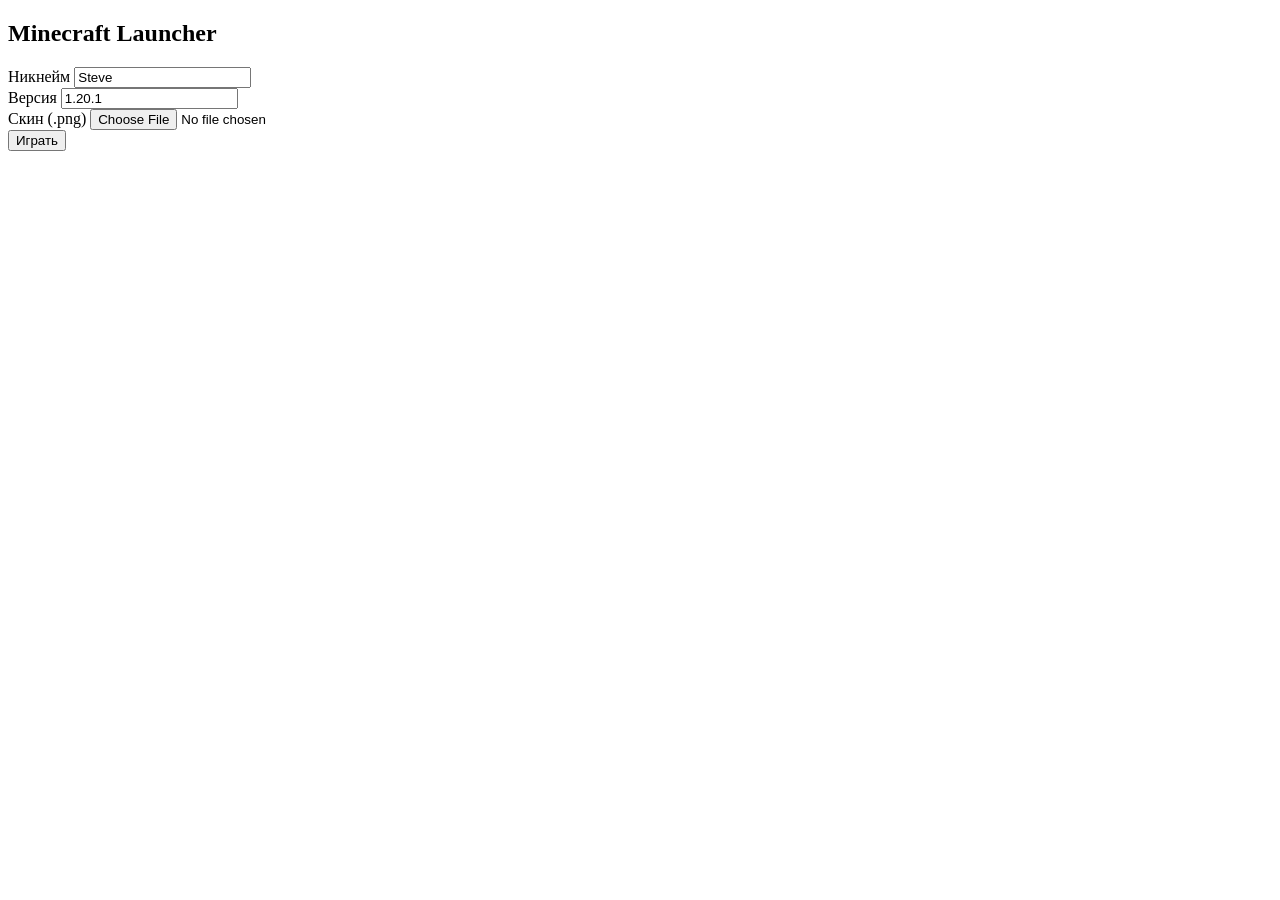
==== ui/index.html @ b1791581 "1.0.1 (21)" ====
<!DOCTYPE html>
<html lang="ru">
<head>
  <meta charset="UTF-8" />
  <meta name="viewport" content="width=device-width, initial-scale=1.0" />
  <title>Minecraft Launcher PoC</title>
  <link rel="stylesheet" href="style.css" />
</head>
<body>
  <div class="card">
    <h2>Minecraft Launcher</h2>
    
    <div class="form-group">
      <label for="nickname">Никнейм</label>
      <input type="text" id="nickname" placeholder="Steve" value="Steve" />
    </div>

    <div class="form-group">
      <label for="version">Версия</label>
      <input type="text" id="version" placeholder="1.20.1" value="1.20.1" />
    </div>

    <div class="form-group">
      <label for="skin">Скин (.png)</label>
      <input type="file" id="skin" accept=".png" />
    </div>

    <button id="launch-btn">Играть</button>
    <div id="status" class="status"></div>
  </div>

  <script>
    const { invoke } = window.__TAURI__.tauri;

    document.getElementById('launch-btn').addEventListener('click', async () => {
      const nickname = document.getElementById('nickname').value;
      const version = document.getElementById('version').value;
      const statusEl = document.getElementById('status');

      statusEl.textContent = 'Запуск...';
      statusEl.className = 'status';

      // Дефолтные пути для теста (подставь свои при необходимости)
      // Windows: C:/Users/ИМЯ/AppData/Roaming/.minecraft
      // Linux: /home/ИМЯ/.minecraft
      const gameDir = 'C:/Users/User/AppData/Roaming/.minecraft'; 
      const javaPath = 'java'; // Название команды или полный путь к java.exe

      try {
        const response = await invoke('launch_game', {
          nickname,
          version,
          gameDir,
          javaPath
        });
        statusEl.textContent = response;
        statusEl.classList.add('success');
      } catch (err) {
        statusEl.textContent = err;
        statusEl.classList.add('error');
      }
    });
  </script>
</body>
</html>
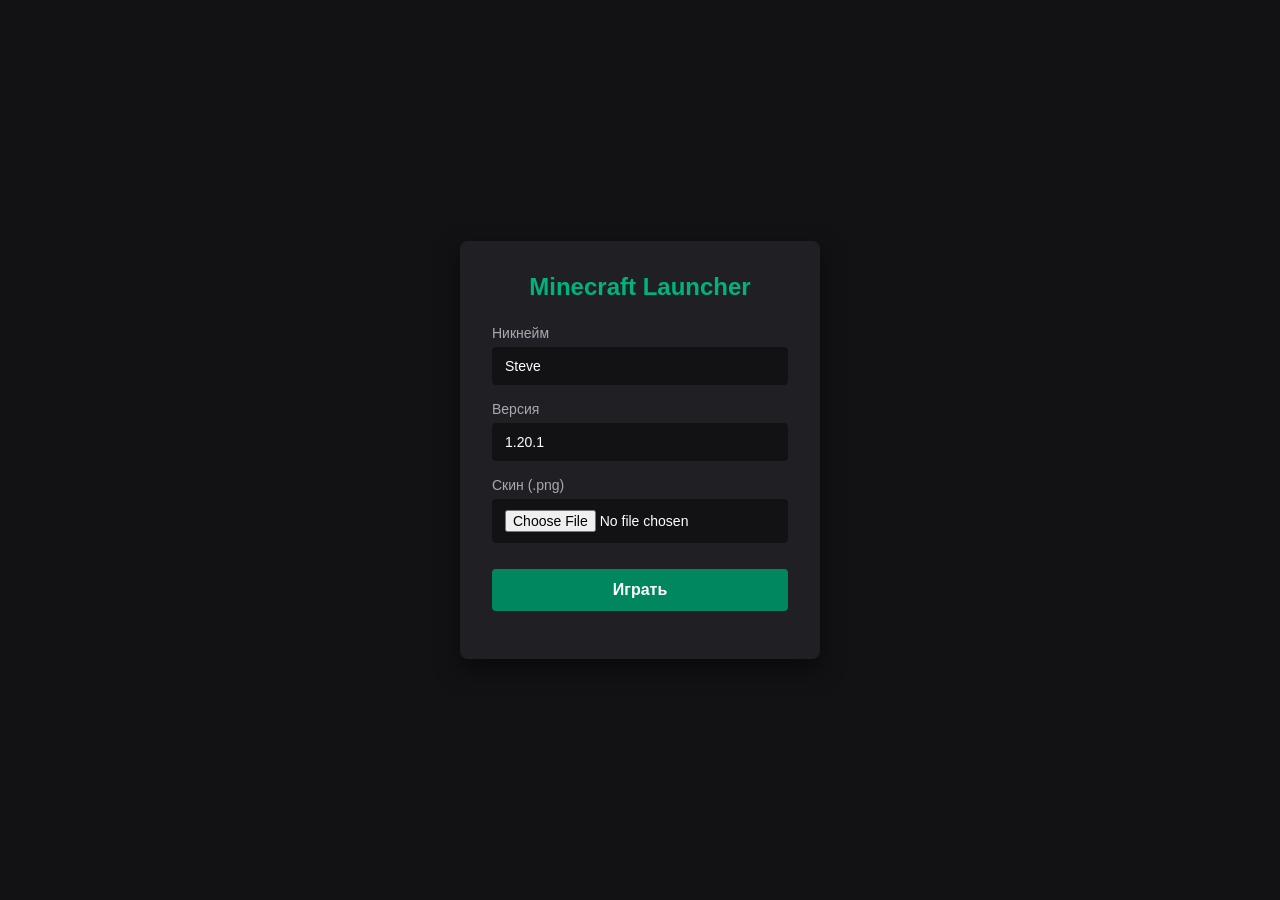
==== commit 119581d7: "1.0.1 (26)" ====
--- a/ui/index.html
+++ b/ui/index.html
@@ -36,15 +36,15 @@
       const nickname = document.getElementById('nickname').value;
       const version = document.getElementById('version').value;
       const statusEl = document.getElementById('status');
-
+    
       statusEl.textContent = 'Запуск...';
       statusEl.className = 'status';
 
       // Дефолтные пути для теста (подставь свои при необходимости)
       // Windows: C:/Users/ИМЯ/AppData/Roaming/.minecraft
       // Linux: /home/ИМЯ/.minecraft
-      const gameDir = 'C:/Users/User/AppData/Roaming/.minecraft'; 
-      const javaPath = 'java'; // Название команды или полный путь к java.exe
+        const gameDir = '~/.minecraft'; 
+        const javaPath = 'java'; // Будет использовать системную Java из /usr/bin/java
 
       try {
         const response = await invoke('launch_game', {
--- a/ui/style.css
+++ b/ui/style.css
@@ -0,0 +1,83 @@
+* {
+  box-sizing: border-box;
+  margin: 0;
+  padding: 0;
+  font-family: -apple-system, BlinkMacSystemFont, 'Segoe UI', Roboto, sans-serif;
+}
+
+body {
+  background-color: #121214;
+  color: #e1e1e6;
+  display: flex;
+  justify-content: center;
+  align-items: center;
+  height: 100vh;
+}
+
+.card {
+  background: #202024;
+  padding: 32px;
+  border-radius: 8px;
+  width: 100%;
+  max-width: 360px;
+  box-shadow: 0 10px 25px rgba(0, 0, 0, 0.5);
+}
+
+h2 {
+  margin-bottom: 24px;
+  text-align: center;
+  color: #00b37e;
+}
+
+.form-group {
+  margin-bottom: 16px;
+}
+
+label {
+  display: block;
+  font-size: 14px;
+  margin-bottom: 6px;
+  color: #a8a8b3;
+}
+
+input[type="text"], input[type="file"] {
+  width: 100%;
+  padding: 10px 12px;
+  border-radius: 4px;
+  border: 1px solid #121214;
+  background: #121214;
+  color: #fff;
+  font-size: 14px;
+  outline: none;
+}
+
+input[type="text"]:focus {
+  border-color: #00b37e;
+}
+
+button {
+  width: 100%;
+  padding: 12px;
+  margin-top: 10px;
+  border: none;
+  border-radius: 4px;
+  background: #00875f;
+  color: #fff;
+  font-weight: bold;
+  font-size: 16px;
+  cursor: pointer;
+  transition: background 0.2s;
+}
+
+button:hover {
+  background: #00b37e;
+}
+
+.status {
+  margin-top: 16px;
+  font-size: 14px;
+  text-align: center;
+}
+
+.status.success { color: #00b37e; }
+.status.error { color: #f75a68; }
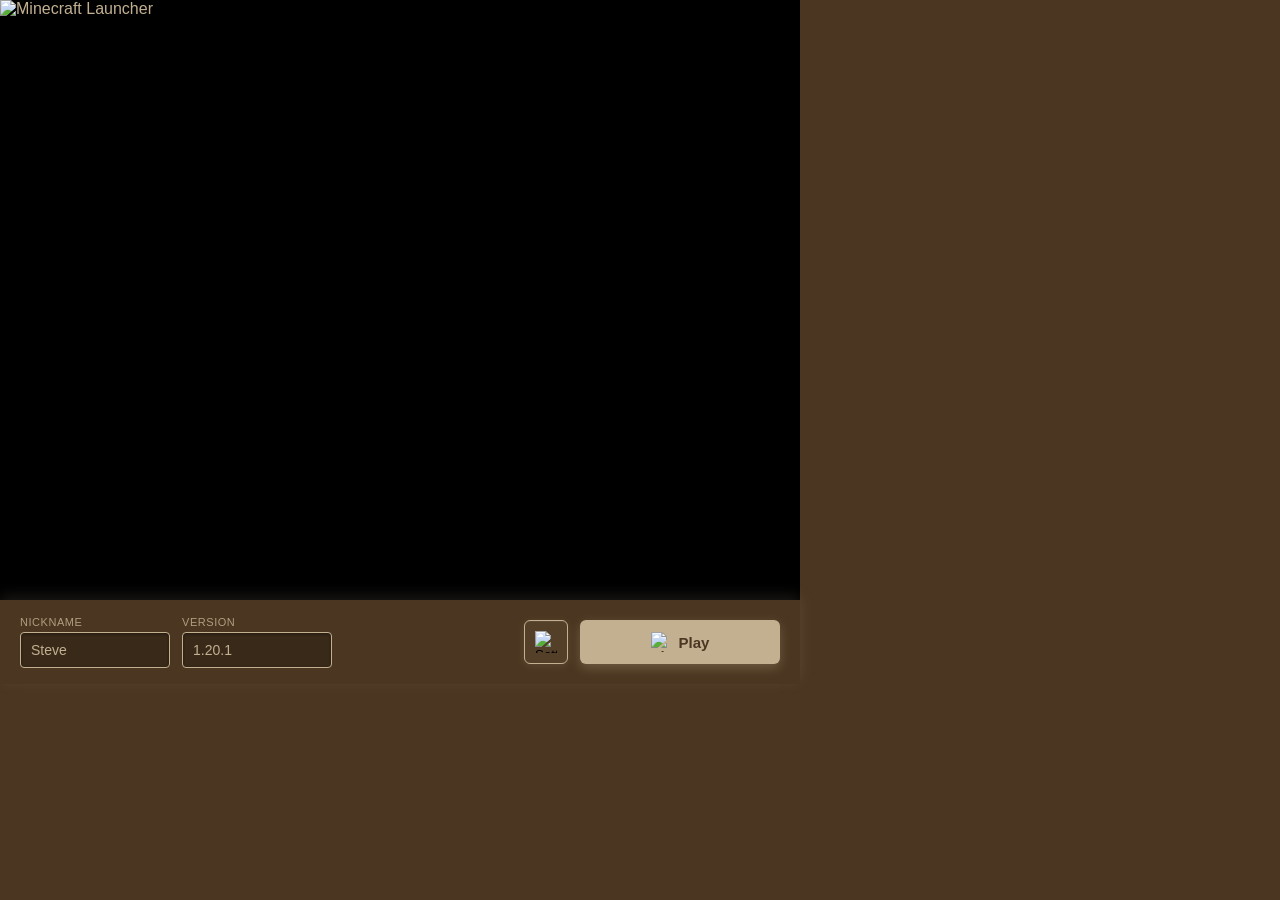
==== commit bf1502d1: "1.0.1 (32)" ====
--- a/ui/index.html
+++ b/ui/index.html
@@ -1,50 +1,61 @@
 <!DOCTYPE html>
-<html lang="ru">
+<html lang="en">
 <head>
   <meta charset="UTF-8" />
   <meta name="viewport" content="width=device-width, initial-scale=1.0" />
-  <title>Minecraft Launcher PoC</title>
+  <title>Minecraft Launcher</title>
   <link rel="stylesheet" href="style.css" />
 </head>
 <body>
-  <div class="card">
-    <h2>Minecraft Launcher</h2>
-    
-    <div class="form-group">
-      <label for="nickname">Никнейм</label>
-      <input type="text" id="nickname" placeholder="Steve" value="Steve" />
+  <div class="app">
+    <div class="banner">
+      <img src="img/banner.png" alt="Minecraft Launcher" />
     </div>
 
-    <div class="form-group">
-      <label for="version">Версия</label>
-      <input type="text" id="version" placeholder="1.20.1" value="1.20.1" />
+    <div class="controls">
+      <div class="field">
+        <label for="nickname">Nickname</label>
+        <input type="text" id="nickname" placeholder="Steve" value="Steve" />
+      </div>
+
+      <div class="field">
+        <label for="version">Version</label>
+        <input type="text" id="version" placeholder="1.20.1" value="1.20.1" />
+      </div>
+
+      <div class="spacer"></div>
+
+      <button id="settings-btn" class="icon-btn" title="Settings">
+        <img src="img/settings.png" alt="Settings" />
+      </button>
+
+      <button id="launch-btn" class="play-btn">
+        <img src="img/play.png" alt="Play" />
+        <span>Play</span>
+      </button>
     </div>
 
-    <div class="form-group">
-      <label for="skin">Скин (.png)</label>
-      <input type="file" id="skin" accept=".png" />
-    </div>
-
-    <button id="launch-btn">Играть</button>
     <div id="status" class="status"></div>
   </div>
 
   <script>
-    const { invoke } = window.__TAURI__.tauri;
+    const { invoke } = window.__TAURI__.core;
+
+    document.getElementById('settings-btn').addEventListener('click', () => {
+      // TODO: open settings window here later
+      console.log('Settings clicked');
+    });
 
     document.getElementById('launch-btn').addEventListener('click', async () => {
       const nickname = document.getElementById('nickname').value;
       const version = document.getElementById('version').value;
       const statusEl = document.getElementById('status');
-    
-      statusEl.textContent = 'Запуск...';
+
+      statusEl.textContent = 'Launching...';
       statusEl.className = 'status';
 
-      // Дефолтные пути для теста (подставь свои при необходимости)
-      // Windows: C:/Users/ИМЯ/AppData/Roaming/.minecraft
-      // Linux: /home/ИМЯ/.minecraft
-        const gameDir = '~/.minecraft'; 
-        const javaPath = 'java'; // Будет использовать системную Java из /usr/bin/java
+      const gameDir = '~/.minecraft';
+      const javaPath = 'java';
 
       try {
         const response = await invoke('launch_game', {
--- a/ui/style.css
+++ b/ui/style.css
@@ -1,3 +1,9 @@
+:root {
+  --dark: #4B3621;
+  --light: #C3B091;
+  --accent: #FFFF00;
+}
+
 * {
   box-sizing: border-box;
   margin: 0;
@@ -5,79 +11,140 @@
   font-family: -apple-system, BlinkMacSystemFont, 'Segoe UI', Roboto, sans-serif;
 }
 
-body {
-  background-color: #121214;
-  color: #e1e1e6;
-  display: flex;
-  justify-content: center;
-  align-items: center;
-  height: 100vh;
+html, body {
+  background-color: var(--dark);
+  color: var(--light);
+  overflow: hidden;
 }
 
-.card {
-  background: #202024;
-  padding: 32px;
-  border-radius: 8px;
-  width: 100%;
-  max-width: 360px;
-  box-shadow: 0 10px 25px rgba(0, 0, 0, 0.5);
+.app {
+  width: 800px;
+  display: flex;
+  flex-direction: column;
 }
 
-h2 {
-  margin-bottom: 24px;
-  text-align: center;
-  color: #00b37e;
+.banner {
+  width: 800px;
+  height: 600px;
+  overflow: hidden;
+  background: #000; /* заглушка, пока нет картинки */
 }
 
-.form-group {
-  margin-bottom: 16px;
+.banner img {
+  width: 100%;
+  height: 100%;
+  object-fit: cover;
+  display: block;
 }
 
-label {
-  display: block;
-  font-size: 14px;
-  margin-bottom: 6px;
-  color: #a8a8b3;
+.controls {
+  display: flex;
+  align-items: center;
+  gap: 12px;
+  padding: 16px 20px;
+  background: var(--dark);
+  box-shadow: 0 -4px 14px rgba(195, 176, 145, 0.15);
 }
 
-input[type="text"], input[type="file"] {
-  width: 100%;
-  padding: 10px 12px;
+.field {
+  display: flex;
+  flex-direction: column;
+  gap: 4px;
+}
+
+.field label {
+  font-size: 11px;
+  text-transform: uppercase;
+  letter-spacing: 0.05em;
+  color: var(--light);
+  opacity: 0.85;
+}
+
+.field input {
+  width: 150px;
+  padding: 9px 10px;
   border-radius: 4px;
-  border: 1px solid #121214;
-  background: #121214;
-  color: #fff;
+  border: 1px solid var(--light);
+  background: rgba(0, 0, 0, 0.25);
+  color: var(--light);
   font-size: 14px;
   outline: none;
+  box-shadow: inset 0 1px 3px rgba(0, 0, 0, 0.4);
+  transition: box-shadow 0.2s, border-color 0.2s;
 }
 
-input[type="text"]:focus {
-  border-color: #00b37e;
+.field input:focus {
+  border-color: var(--accent);
+  box-shadow: 0 0 0 2px rgba(255, 255, 0, 0.25);
 }
 
-button {
-  width: 100%;
-  padding: 12px;
-  margin-top: 10px;
-  border: none;
-  border-radius: 4px;
-  background: #00875f;
-  color: #fff;
-  font-weight: bold;
-  font-size: 16px;
-  cursor: pointer;
-  transition: background 0.2s;
+.spacer {
+  flex: 1;
 }
 
-button:hover {
-  background: #00b37e;
+.icon-btn {
+  width: 44px;
+  height: 44px;
+  border-radius: 6px;
+  border: 1px solid var(--light);
+  background: rgba(195, 176, 145, 0.08);
+  display: flex;
+  align-items: center;
+  justify-content: center;
+  cursor: pointer;
+  box-shadow: 0 2px 8px rgba(195, 176, 145, 0.15),
+              inset 0 1px 0 rgba(255, 255, 255, 0.05);
+  transition: background 0.2s, box-shadow 0.2s;
+}
+
+.icon-btn img {
+  width: 22px;
+  height: 22px;
+}
+
+.icon-btn:hover {
+  background: rgba(195, 176, 145, 0.2);
+  box-shadow: 0 0 12px rgba(255, 255, 0, 0.25);
+}
+
+.play-btn {
+  flex: 0 0 200px;
+  height: 44px;
+  border: none;
+  border-radius: 6px;
+  background: var(--light);
+  color: var(--dark);
+  font-weight: bold;
+  font-size: 15px;
+  display: flex;
+  align-items: center;
+  justify-content: center;
+  gap: 8px;
+  cursor: pointer;
+  box-shadow: 0 4px 12px rgba(195, 176, 145, 0.3);
+  transition: background 0.2s, box-shadow 0.2s, transform 0.1s;
+}
+
+.play-btn img {
+  width: 20px;
+  height: 20px;
+}
+
+.play-btn:hover {
+  background: var(--accent);
+  box-shadow: 0 4px 18px rgba(255, 255, 0, 0.4);
+}
+
+.play-btn:active {
+  transform: scale(0.98);
 }
 
 .status {
-  margin-top: 16px;
-  font-size: 14px;
+  padding: 0 20px 16px;
   text-align: center;
+  font-size: 13px;
+  min-height: 18px;
 }
 
-.status.success { color: #00b37e; }
-.status.error { color: #f75a68; }+.status.success { color: #9be7a6; }
+.status.error { color: #f28b8b; }
